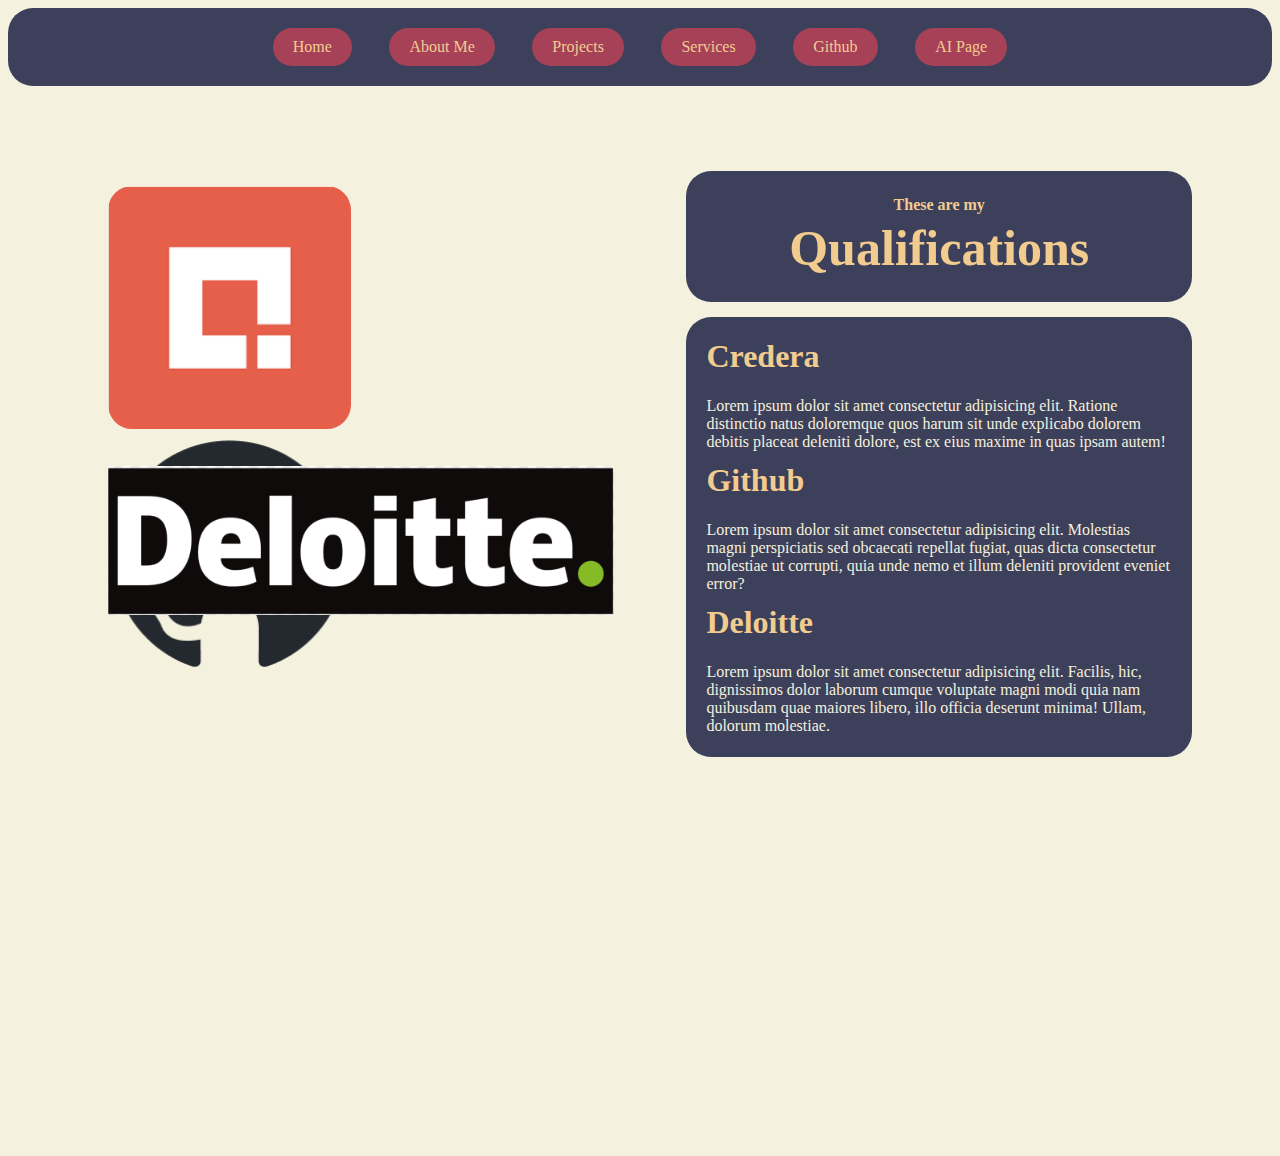
==== qualifications.html @ ef389f39 "Finished the Qualifications/ Services page." ====
<!DOCTYPE html>
<html lang="en">
<head>
    <meta charset="UTF-8">
    <meta http-equiv="X-UA-Compatible" content="IE=edge">
    <meta name="viewport" content="width=device-width, initial-scale=1.0">
    <link rel="stylesheet" href="qualifications.css">
    <title>Qualifications</title>
</head>
<body>
    <nav>
        <ul>
            <li><a href="index.html" class="grow">Home</a></li>
            <li><a href="about.html" class="grow">About Me</a></li>
            <li><a href="projects.html" class="grow">Projects</a></li>
            <li><a href="services.html" class="grow">Services</a></li>
            <li><a href="https://github.com/hamzaraza77094" class="grow">Github</a></li>
            <li><a href="#" class="grow">AI Page</a></li>
        </ul>
    </nav>


    <div class="left-container">
        <div class="images">
          <img class="credera grow-pics" src="images/Credera-logo.png" alt="Image 1">
          <img class="github grow-pics" src="images/github-logo.png" alt="Image 2">
        </div>
        <div class="logo-container">
          <img class="deloitte grow-pics" src="images/Deloitte-logo.png" alt="Logo">
        </div>
      </div>
    <div class="right-container">
        <div class="header rcorners1">
            <p class="top-words">These are my</p> 
            <h1 class="bottom-words">Qualifications</h1>
        </div>

        <div class="content-section">
            <div class="listed-paragraphs">
                <ul class="">
                    <li class="title"><h1>Credera</h1></li>
                </ul>
                <li class="paragraph">Lorem ipsum dolor sit amet consectetur adipisicing elit. Ratione distinctio natus doloremque quos harum sit unde explicabo dolorem debitis placeat deleniti dolore, est ex eius maxime in quas ipsam autem!</li>
                <ul class="">
                    <li class="title"><h1>Github</h1></li>
                </ul>
                <li class="paragraph">Lorem ipsum dolor sit amet consectetur adipisicing elit. Molestias magni perspiciatis sed obcaecati repellat fugiat, quas dicta consectetur molestiae ut corrupti, quia unde nemo et illum deleniti provident eveniet error?</li>
                <ul class="">
                    <li class="title"><h1>Deloitte</h1></li>
                </ul>
                <li class="paragraph">Lorem ipsum dolor sit amet consectetur adipisicing elit. Facilis, hic, dignissimos dolor laborum cumque voluptate magni modi quia nam quibusdam quae maiores libero, illo officia deserunt minima! Ullam, dolorum molestiae.</li>
            </div>    
          </div>
      </div>
      
</body>
</html>
---- qualifications.css ----
body {    
    background: #F4F1DE;
    overflow: hidden;
}
/* Begin nav */
nav {
    display: flex;
    justify-content: center;
    padding: 20px;
    background-color: #3D405B;
    border-radius: 25px;
  }
  
  ul {
    list-style: none;
    display: flex;
    justify-content: space-between;
    width: 60%;
    margin: 0;
    padding: 0;
  }
  
  li {
    display: flex;
    align-items: center;
  }
  
  a {
    display: block;
    padding: 10px 20px;
    border-radius: 25px;
    background-color: #A64158;
    text-decoration: none;
    color: #F2CC8F;
  }
  
  a:hover {
    background-color: #A64158;
  }
  

  .grow { 
    transition: all .2s ease-in-out; 
    }
    
.grow:hover { 
    color: white;
    transform: scale(1.1); 
    cursor: pointer;
}

/* End of Nav CSS */

.left-container {
    width: 40%;
    margin-top: 100px;
    margin-left: 100px;
    height: 100px;
    display: flex;
    flex-direction: column;
    align-items: center;
    display: flex;
    justify-content: space-between;
    align-items: start;
  }
  
  .images {
    max-width: 100%;
    margin: auto;
  }
  
.credera {
    height: 25%;
    border-radius: 10%;
    margin-right: 20px;
  }

.github {
    height: 25%;
    border-radius: 10%;
    margin-right: 0px;
  }

  .grow-pics { 
    transition:all .2s ease-in-out;
    }
    
.grow-pics:hover { 
    color: white;
    transform: scale(1.1); 
    cursor: pointer;
}
  
  .logo-container {
    margin-top: -690px;
    margin-left: 0px;
    width: 100%;
    height: 150%;
    display: flex;
  }
  
  .logo-container img {
    width: 100%;
    height: 100%;
  }
  
.right-container {
    width: 40%;
    margin-top: -125px;
    margin-right: 80px;
    height: 500px;
    border-radius: 25px;
    float: right;
}

.header {
    margin-top: 100px;
    margin-bottom: 50px;
}

.rcorners1 {
    border-radius: 25px;
    background: #3D405B;
    padding: 20px; 
    max-width: 1000px;
    /* margin: 50px auto; */
    margin-top: 10px;
  }

.top-words {
    margin: 5px;
    font-weight: bold;
    text-align: center;
    color: #F2CC8F;
}

.bottom-words {
    margin: 5px;
    text-align: center;
    font-size: 50px;
    color: #F2CC8F;
}

.listed-paragraphs {
    margin-top: -35px;
    background-color: #3D405B;
    border-radius: 25px;
    padding: 20px;
    height: 400px;
}

.title {
    margin-top: -20px;
    color: #F2CC8F;
    font-size: 16px;
}

.paragraph {
    margin-bottom: 10px;
    color: #F4F1DE;
}
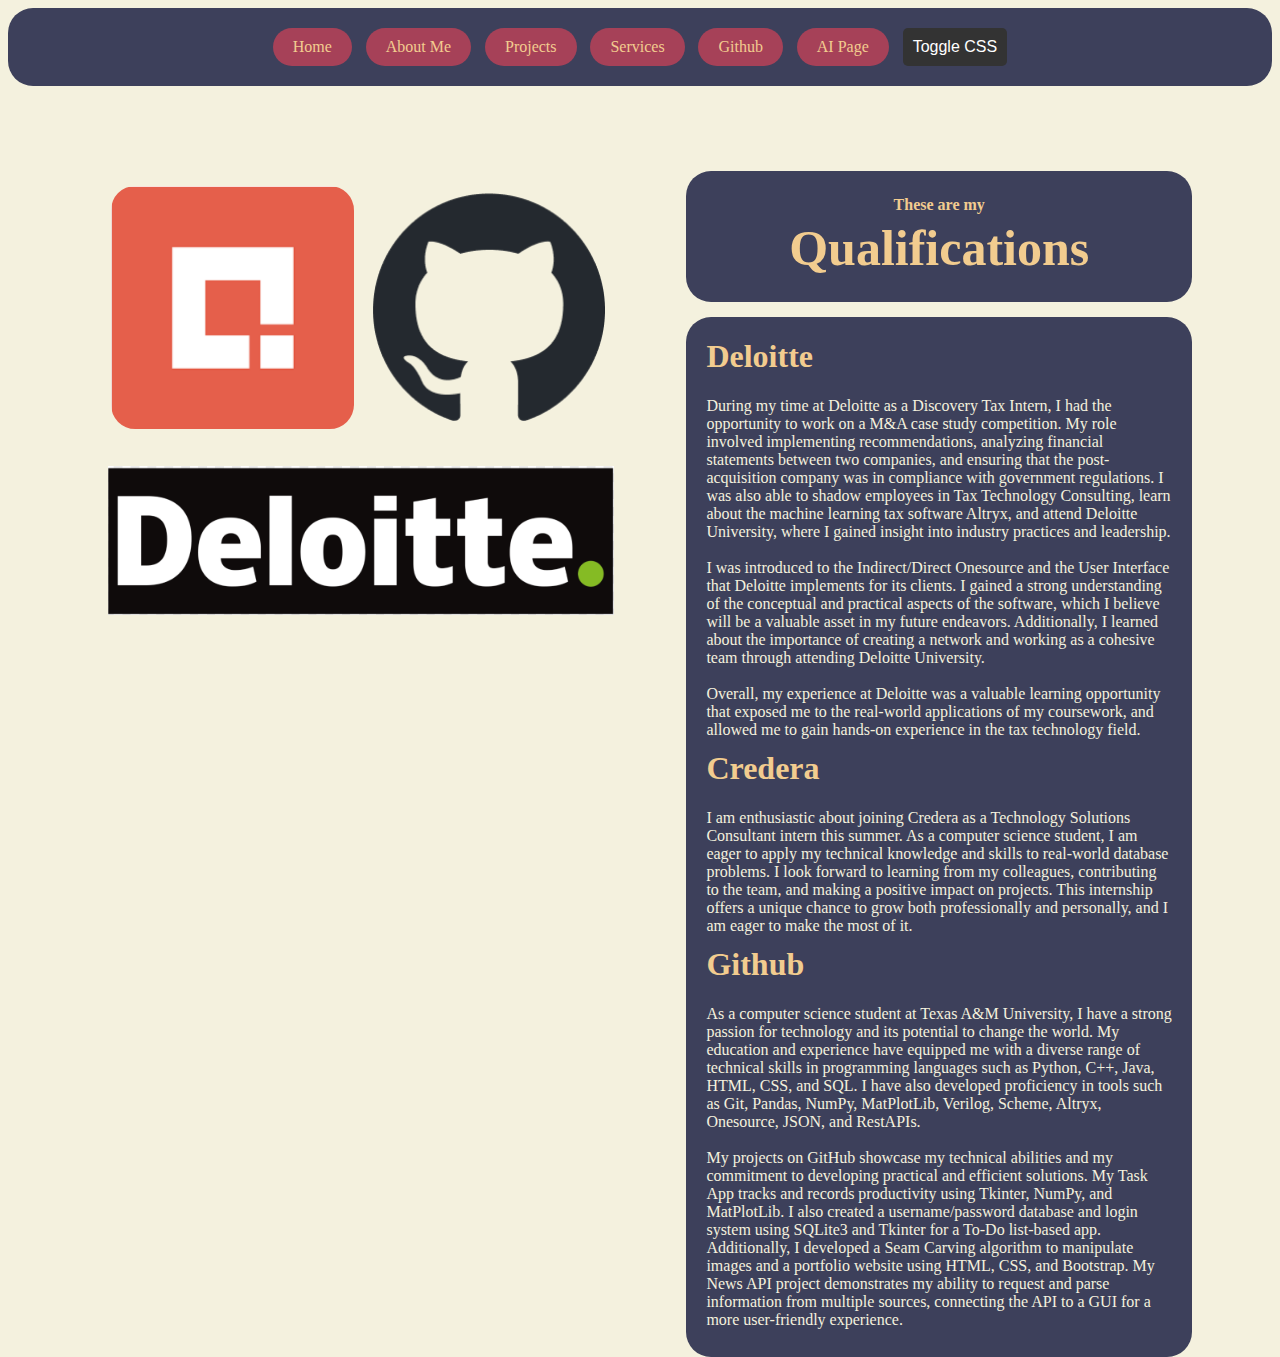
==== commit 0f2c1019: "Finished product just reviewing for bugs" ====
--- a/qualifications.html
+++ b/qualifications.html
@@ -4,7 +4,7 @@
     <meta charset="UTF-8">
     <meta http-equiv="X-UA-Compatible" content="IE=edge">
     <meta name="viewport" content="width=device-width, initial-scale=1.0">
-    <link rel="stylesheet" href="qualifications.css">
+    <link rel="stylesheet" href="css/qualifications1.css">
     <title>Qualifications</title>
 </head>
 <body>
@@ -15,7 +15,8 @@
             <li><a href="projects.html" class="grow">Projects</a></li>
             <li><a href="services.html" class="grow">Services</a></li>
             <li><a href="https://github.com/hamzaraza77094" class="grow">Github</a></li>
-            <li><a href="#" class="grow">AI Page</a></li>
+            <li><a href="chatGPT.html" class="grow">AI Page</a></li>
+            <li><button id="toggle-btn" class="toggle-button grow">Toggle CSS</button></li>
         </ul>
     </nav>
 
@@ -38,20 +39,27 @@
         <div class="content-section">
             <div class="listed-paragraphs">
                 <ul class="">
+                    <li class="title"><h1>Deloitte</h1></li>
+                </ul>
+                <li class="paragraph">During my time at Deloitte as a Discovery Tax Intern, I had the opportunity to work on a M&A case study competition. My role involved implementing recommendations, analyzing financial statements between two companies, and ensuring that the post-acquisition company was in compliance with government regulations. I was also able to shadow employees in Tax Technology Consulting, learn about the machine learning tax software Altryx, and attend Deloitte University, where I gained insight into industry practices and leadership.<br><br>
+
+                    I was introduced to the Indirect/Direct Onesource and the User Interface that Deloitte implements for its clients. I gained a strong understanding of the conceptual and practical aspects of the software, which I believe will be a valuable asset in my future endeavors. Additionally, I learned about the importance of creating a network and working as a cohesive team through attending Deloitte University.<br><br>
+                    
+                    Overall, my experience at Deloitte was a valuable learning opportunity that exposed me to the real-world applications of my coursework, and allowed me to gain hands-on experience in the tax technology field.</li>
+                <ul class="">
                     <li class="title"><h1>Credera</h1></li>
                 </ul>
-                <li class="paragraph">Lorem ipsum dolor sit amet consectetur adipisicing elit. Ratione distinctio natus doloremque quos harum sit unde explicabo dolorem debitis placeat deleniti dolore, est ex eius maxime in quas ipsam autem!</li>
+                <li class="paragraph">I am enthusiastic about joining Credera as a Technology Solutions Consultant intern this summer. As a computer science student, I am eager to apply my technical knowledge and skills to real-world database problems. I look forward to learning from my colleagues, contributing to the team, and making a positive impact on projects. This internship offers a unique chance to grow both professionally and personally, and I am eager to make the most of it.</li>
                 <ul class="">
                     <li class="title"><h1>Github</h1></li>
                 </ul>
-                <li class="paragraph">Lorem ipsum dolor sit amet consectetur adipisicing elit. Molestias magni perspiciatis sed obcaecati repellat fugiat, quas dicta consectetur molestiae ut corrupti, quia unde nemo et illum deleniti provident eveniet error?</li>
-                <ul class="">
-                    <li class="title"><h1>Deloitte</h1></li>
-                </ul>
-                <li class="paragraph">Lorem ipsum dolor sit amet consectetur adipisicing elit. Facilis, hic, dignissimos dolor laborum cumque voluptate magni modi quia nam quibusdam quae maiores libero, illo officia deserunt minima! Ullam, dolorum molestiae.</li>
+                <li class="paragraph">As a computer science student at Texas A&M University, I have a strong passion for technology and its potential to change the world. My education and experience have equipped me with a diverse range of technical skills in programming languages such as Python, C++, Java, HTML, CSS, and SQL. I have also developed proficiency in tools such as Git, Pandas, NumPy, MatPlotLib, Verilog, Scheme, Altryx, Onesource, JSON, and RestAPIs.<br><br>
+
+                    My projects on GitHub showcase my technical abilities and my commitment to developing practical and efficient solutions. My Task App tracks and records productivity using Tkinter, NumPy, and MatPlotLib. I also created a username/password database and login system using SQLite3 and Tkinter for a To-Do list-based app. Additionally, I developed a Seam Carving algorithm to manipulate images and a portfolio website using HTML, CSS, and Bootstrap. My News API project demonstrates my ability to request and parse information from multiple sources, connecting the API to a GUI for a more user-friendly experience.</li>
             </div>    
           </div>
       </div>
       
+      <script src="js/qualifications.js"></script>
 </body>
 </html>--- a/css/qualifications1.css
+++ b/css/qualifications1.css
@@ -0,0 +1,177 @@
+body {    
+    background: #F4F1DE;
+    overflow: visible;
+}
+/* Begin nav */
+nav {
+    display: flex;
+    justify-content: center;
+    padding: 20px;
+    background-color: #3D405B;
+    border-radius: 25px;
+  }
+  
+  ul {
+    list-style: none;
+    display: flex;
+    justify-content: space-between;
+    width: 60%;
+    margin: 0;
+    padding: 0;
+  }
+  
+  li {
+    display: flex;
+    align-items: center;
+  }
+  
+  a {
+    display: block;
+    padding: 10px 20px;
+    border-radius: 25px;
+    background-color: #A64158;
+    text-decoration: none;
+    color: #F2CC8F;
+  }
+  
+  a:hover {
+    background-color: #A64158;
+  }
+  
+
+  .grow { 
+    transition: all .2s ease-in-out; 
+    }
+    
+.grow:hover { 
+    color: white;
+    transform: scale(1.1); 
+    cursor: pointer;
+}
+
+/* End of Nav CSS */
+
+.left-container {
+    width: 40%;
+    margin-top: 100px;
+    margin-left: 100px;
+    height: 100px;
+    display: flex;
+    flex-direction: column;
+    align-items: center;
+    display: flex;
+    justify-content: space-between;
+    align-items: start;
+  }
+  
+  .images {
+    max-width: 100%;
+    margin: auto;
+  }
+  
+.credera {
+    height: 25%;
+    border-radius: 10%;
+    margin-right: 10px;
+  }
+
+.github {
+    height: 25%;
+    border-radius: 10%;
+    margin-right: 0px;
+  }
+
+  .grow-pics { 
+    transition:all .2s ease-in-out;
+    }
+    
+.grow-pics:hover { 
+    color: white;
+    transform: scale(1.1); 
+    cursor: pointer;
+}
+  
+  .logo-container {
+    margin-top: -690px;
+    margin-left: 0px;
+    width: 100%;
+    height: 150%;
+    display: flex;
+  }
+  
+  .logo-container img {
+    width: 100%;
+    height: 100%;
+  }
+  
+.right-container {
+    width: 40%;
+    margin-top: -125px;
+    margin-right: 80px;
+    height: 500px;
+    border-radius: 25px;
+    float: right;
+}
+
+.header {
+    margin-top: 100px;
+    margin-bottom: 50px;
+}
+
+.rcorners1 {
+    border-radius: 25px;
+    background: #3D405B;
+    padding: 20px; 
+    max-width: 1000px;
+    /* margin: 50px auto; */
+    margin-top: 10px;
+  }
+
+.top-words {
+    margin: 5px;
+    font-weight: bold;
+    text-align: center;
+    color: #F2CC8F;
+}
+
+.bottom-words {
+    margin: 5px;
+    text-align: center;
+    font-size: 50px;
+    color: #F2CC8F;
+}
+
+.listed-paragraphs {
+    margin-top: -35px;
+    background-color: #3D405B;
+    border-radius: 25px;
+    padding: 20px;
+    height: 1000px;
+}
+
+.title {
+    margin-top: -20px;
+    color: #F2CC8F;
+    font-size: 16px;
+}
+
+.paragraph {
+    margin-bottom: 10px;
+    color: #F4F1DE;
+}
+
+.toggle-button {
+  background-color: #333;
+  color: #fff;
+  border: none;
+  padding: 10px;
+  font-size: 16px;
+  cursor: pointer;
+  border-radius: 5px;
+  /* margin-top: 20px; */
+  margin-bottom: 0px;
+}
+.toggle-btn:hover {
+  background-color: #000;
+  color: #fff; 
+}